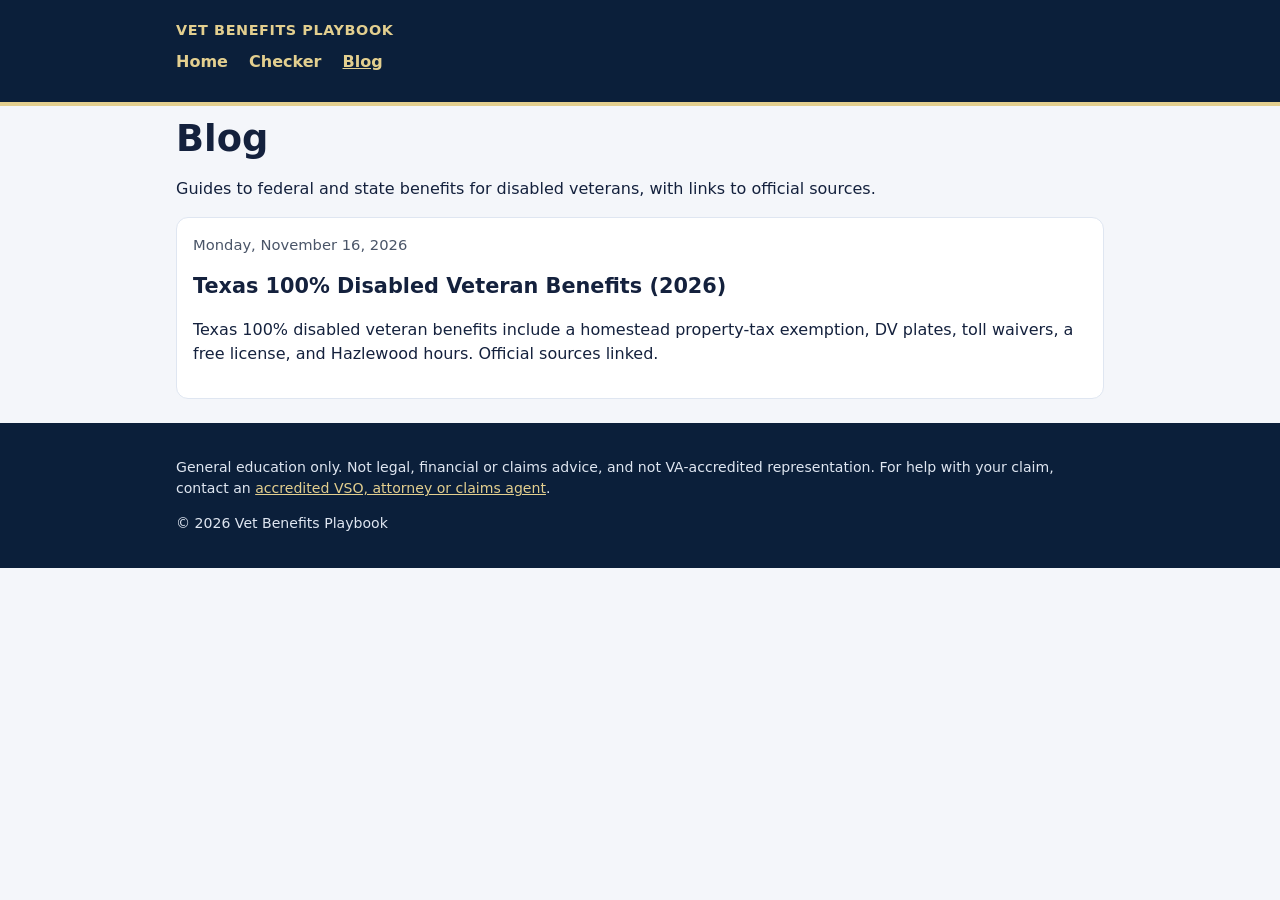
==== blog/index.html @ f2481ac7 "Blog: listing page" ====
<!doctype html>
<html lang="en">
<head>
<meta charset="utf-8">
<meta name="viewport" content="width=device-width,initial-scale=1">
<title>Blog | Vet Benefits Playbook</title>
<meta name="description" content="Guides to federal and state benefits for disabled veterans, with links to official sources.">
<link rel="canonical" href="https://vetbenefitsplaybook.com/blog/">
<meta property="og:type" content="website">
<meta property="og:site_name" content="Vet Benefits Playbook">
<meta property="og:title" content="Blog | Vet Benefits Playbook">
<meta property="og:description" content="Guides to federal and state benefits for disabled veterans, with links to official sources.">
<meta property="og:url" content="https://vetbenefitsplaybook.com/blog/">
<meta property="og:image" content="https://vetbenefitsplaybook.com/checker/og.png">
<meta name="twitter:card" content="summary_large_image">
<meta name="theme-color" content="#0b1f3a">
<link rel="icon" href="/icon-192.png" type="image/png">
<link rel="stylesheet" href="/style.css">
</head>
<body>
<a class="skip" href="#main">Skip to content</a>
<header class="hero hero-compact">
 <div class="wrap">
  <p class="brand"><a href="/">Vet Benefits Playbook</a></p>
  <nav class="nav" aria-label="Site">
   <a href="/">Home</a>
   <a href="/checker/">Checker</a>
   <a href="/blog/" aria-current="page">Blog</a>
  </nav>
 </div>
</header>
<main id="main" class="wrap">
<h1>Blog</h1>
<p>Guides to federal and state benefits for disabled veterans, with links to official sources.</p>
<ul class="listing">
  <li>
    <p class="date"><time datetime="2026-11-16">Monday, November 16, 2026</time></p>
    <h2><a href="/blog/texas-100-disabled-veteran-benefits/">Texas 100% Disabled Veteran Benefits (2026)</a></h2>
    <p>Texas 100% disabled veteran benefits include a homestead property-tax exemption, DV plates, toll waivers, a free license, and Hazlewood hours. Official sources linked.</p>
  </li>
</ul>

</main>
<footer class="foot">
 <div class="wrap">
  <p>General education only. Not legal, financial or claims advice, and not VA-accredited representation. For help with your claim, contact an <a href="https://www.va.gov/ogc/apps/accreditation/index.asp">accredited VSO, attorney or claims agent</a>.</p>
  <p>&copy; 2026 Vet Benefits Playbook</p>
 </div>
</footer>
</body>
</html>
---- style.css ----
:root{--navy:#0b1f3a;--navy2:#16345f;--gold:#e3cf8f;--cream:#fbf5e3;--ink:#14213d;--mut:#4a5568;--line:#dfe6f1;--focus:#1a73e8}
*{box-sizing:border-box}html{-webkit-text-size-adjust:100%}
body{margin:0;font:16px/1.5 system-ui,-apple-system,"Segoe UI",Roboto,Arial,sans-serif;color:var(--ink);background:#f4f6fa}
.wrap{max-width:960px;margin:0 auto;padding:0 16px}
.skip{position:absolute;left:-999px;top:0;background:#fff;padding:8px;z-index:9}.skip:focus{left:8px}
.hero{background:var(--navy);color:#fff;padding:32px 0 36px;border-bottom:4px solid var(--gold)}
.brand{margin:0;color:var(--gold);font-weight:700;letter-spacing:.04em;font-size:.9rem;text-transform:uppercase}
h1{font-size:1.75rem;line-height:1.2;margin:.3em 0}.lede{margin:0 0 8px;color:var(--line);max-width:60ch}
h2{font-size:1.3rem;margin:0 0 .5em}h3{font-size:1.05rem;margin:0 0 .3em;border-bottom:2px solid var(--gold);padding-bottom:2px}
.card{background:#fff;border:1px solid var(--line);border-radius:12px;padding:16px;margin:16px 0}
.btn{display:block;text-align:center;text-decoration:none;font-weight:700;padding:14px 16px;border-radius:10px;border:2px solid var(--navy);color:var(--navy);background:#fff;margin:8px 0;min-height:48px}
.btn.primary{background:var(--navy);color:#fff}
.btn.gold{background:var(--gold);border-color:var(--gold);color:var(--navy)}
.btn.ghost{background:transparent;border-color:var(--gold);color:var(--gold)}
.btn:hover{filter:brightness(1.1)}
a{color:#0b4f9c}a:focus-visible,.btn:focus-visible{outline:3px solid var(--focus);outline-offset:2px}
.book img{width:100%;max-width:280px;height:auto;display:block;margin:0 auto 12px;border-radius:8px}
.price{font-size:1.5rem;font-weight:800;margin:.2em 0;color:var(--navy)}
.sub{background:var(--cream);border:1px solid var(--gold);border-radius:10px;padding:12px;margin:8px 0}.sub p{margin:.3em 0}
.vids{list-style:none;margin:0 0 8px;padding:0;display:grid;grid-template-columns:1fr 1fr;gap:12px}
.vids a{text-decoration:none;color:var(--ink);font-weight:600;font-size:.92rem;display:block}
.vids img{width:100%;height:auto;aspect-ratio:16/9;border-radius:8px;display:block;margin-bottom:4px;background:var(--navy)}
.social{list-style:none;margin:0;padding:0;display:flex;flex-wrap:wrap;gap:8px}
.social a{display:inline-block;padding:10px 16px;border-radius:999px;background:var(--navy);color:var(--gold);font-weight:700;text-decoration:none;min-height:44px}
.foot{background:var(--navy);color:var(--line);font-size:.88rem;padding:20px 0;margin-top:24px}.foot a{color:var(--gold)}
@media(min-width:640px){h1{font-size:2.3rem}.ctas{display:flex;gap:10px}.ctas .btn{flex:0 1 220px}
 .book{display:grid;grid-template-columns:240px 1fr;gap:20px;align-items:center}.book img{margin:0}.book .btn{display:inline-block}
 .grid2{display:grid;grid-template-columns:1fr 1fr;gap:12px}.vids{grid-template-columns:repeat(4,1fr)}}

/* Blog and compact site nav (added for /blog/) */
.nav{margin:8px 0 12px}
.nav a{color:var(--gold);font-weight:700;text-decoration:none;margin-right:16px}
.nav a[aria-current="page"]{text-decoration:underline}
.hero-compact{padding:20px 0 16px}
.hero-compact .brand a{color:var(--gold);text-decoration:none}
article.post h1{font-size:1.75rem;line-height:1.2;margin:0 0 .35em}
.post-meta,.listing .date{color:var(--mut);font-size:.92rem;margin:0 0 1em}
article.post .post-body p{margin:0 0 1em}
article.post h2{font-size:1.2rem;margin:1.4em 0 .5em;border-bottom:2px solid var(--gold);padding-bottom:4px}
.disclaimer{background:var(--cream);border-left:4px solid var(--gold);padding:12px 14px;margin:0 0 1.2em}
.disclaimer p{margin:0}
.listing{list-style:none;margin:0;padding:0}
.listing li{background:#fff;border:1px solid var(--line);border-radius:12px;padding:16px;margin:16px 0}
.listing h2{margin:0 0 .35em}
.listing h2 a{color:var(--ink);text-decoration:none}
.listing h2 a:hover{text-decoration:underline}
@media(min-width:640px){article.post h1{font-size:2rem}}
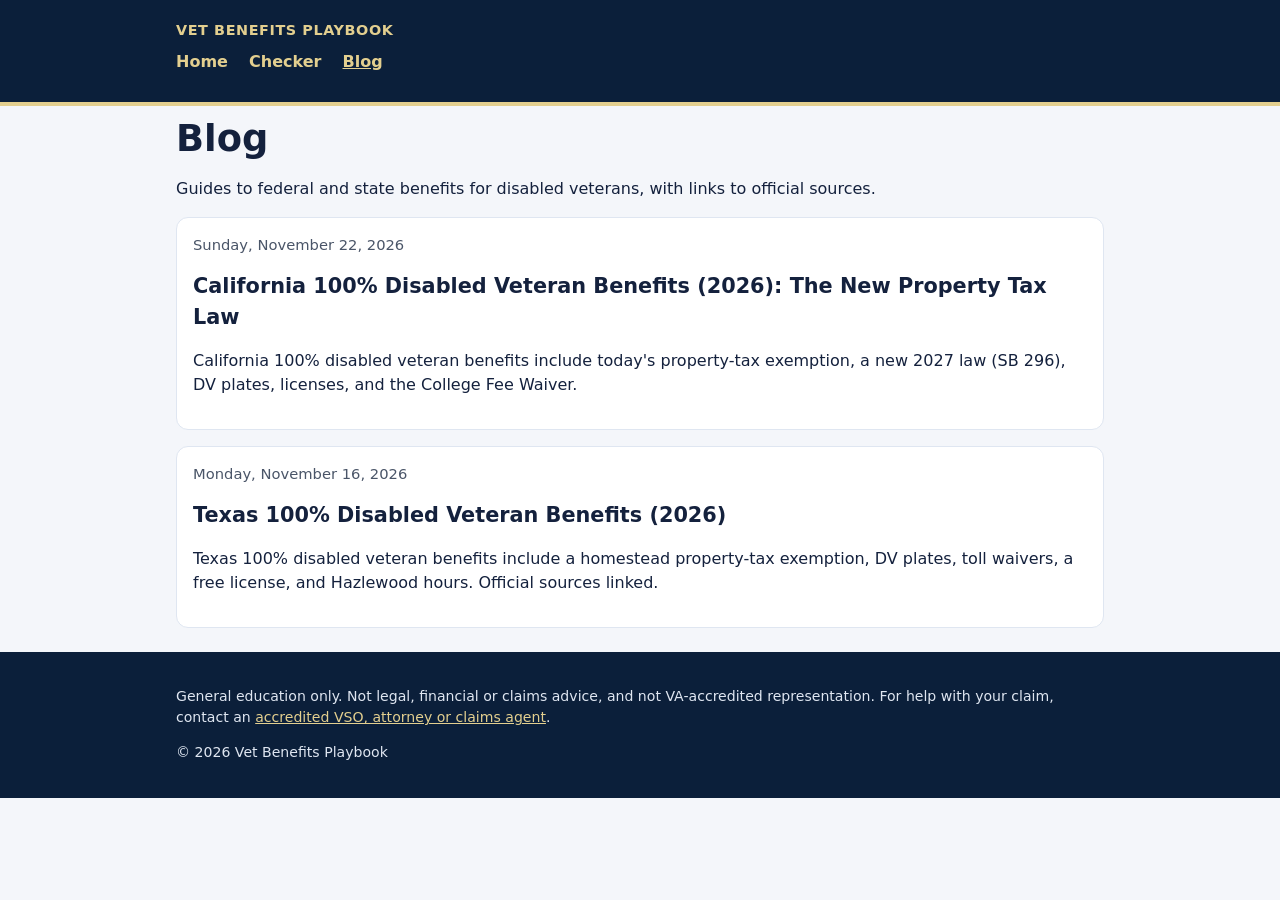
==== commit 2ff8b824: "Blog: California 100% Disabled Veteran Benefits (2026): The New Property Tax Law" ====
--- a/blog/index.html
+++ b/blog/index.html
@@ -34,6 +34,11 @@
 <p>Guides to federal and state benefits for disabled veterans, with links to official sources.</p>
 <ul class="listing">
   <li>
+    <p class="date"><time datetime="2026-11-22">Sunday, November 22, 2026</time></p>
+    <h2><a href="/blog/california-100-disabled-veteran-benefits/">California 100% Disabled Veteran Benefits (2026): The New Property Tax Law</a></h2>
+    <p>California 100% disabled veteran benefits include today's property-tax exemption, a new 2027 law (SB 296), DV plates, licenses, and the College Fee Waiver.</p>
+  </li>
+  <li>
     <p class="date"><time datetime="2026-11-16">Monday, November 16, 2026</time></p>
     <h2><a href="/blog/texas-100-disabled-veteran-benefits/">Texas 100% Disabled Veteran Benefits (2026)</a></h2>
     <p>Texas 100% disabled veteran benefits include a homestead property-tax exemption, DV plates, toll waivers, a free license, and Hazlewood hours. Official sources linked.</p>
